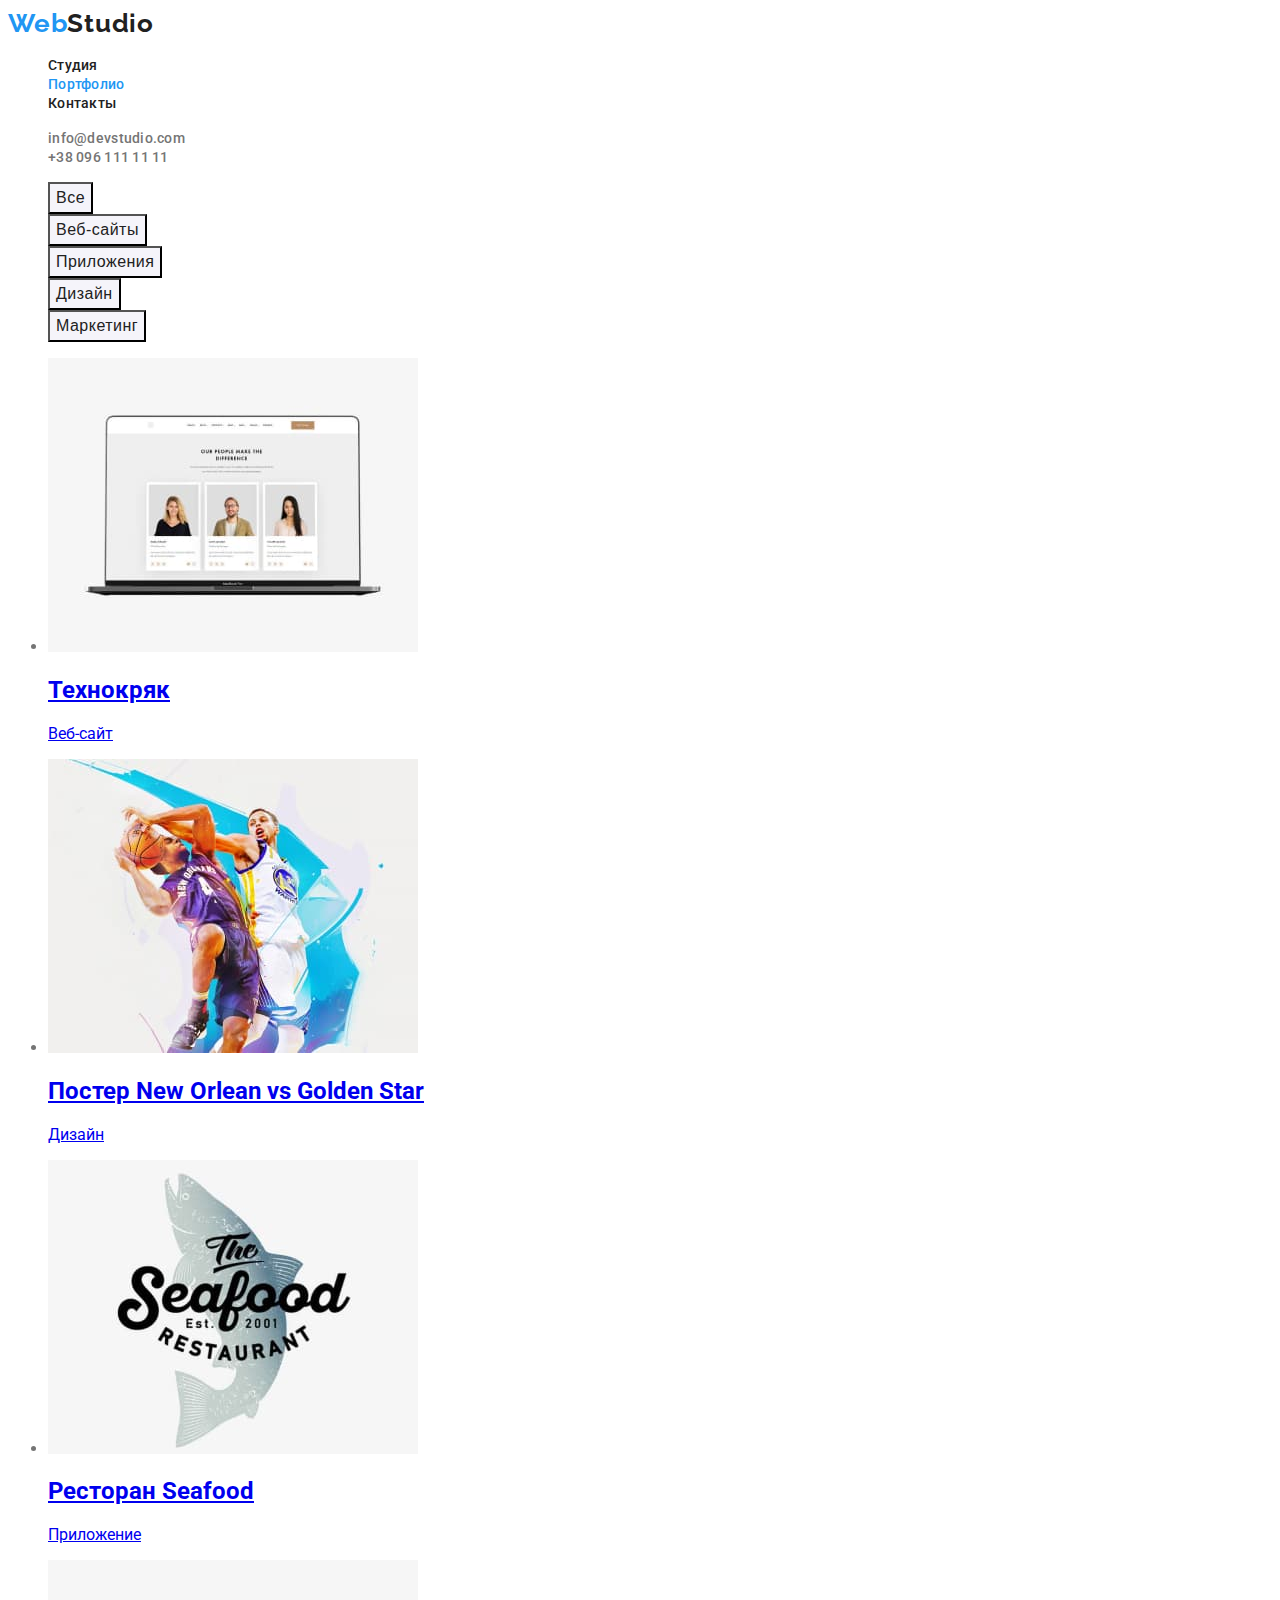
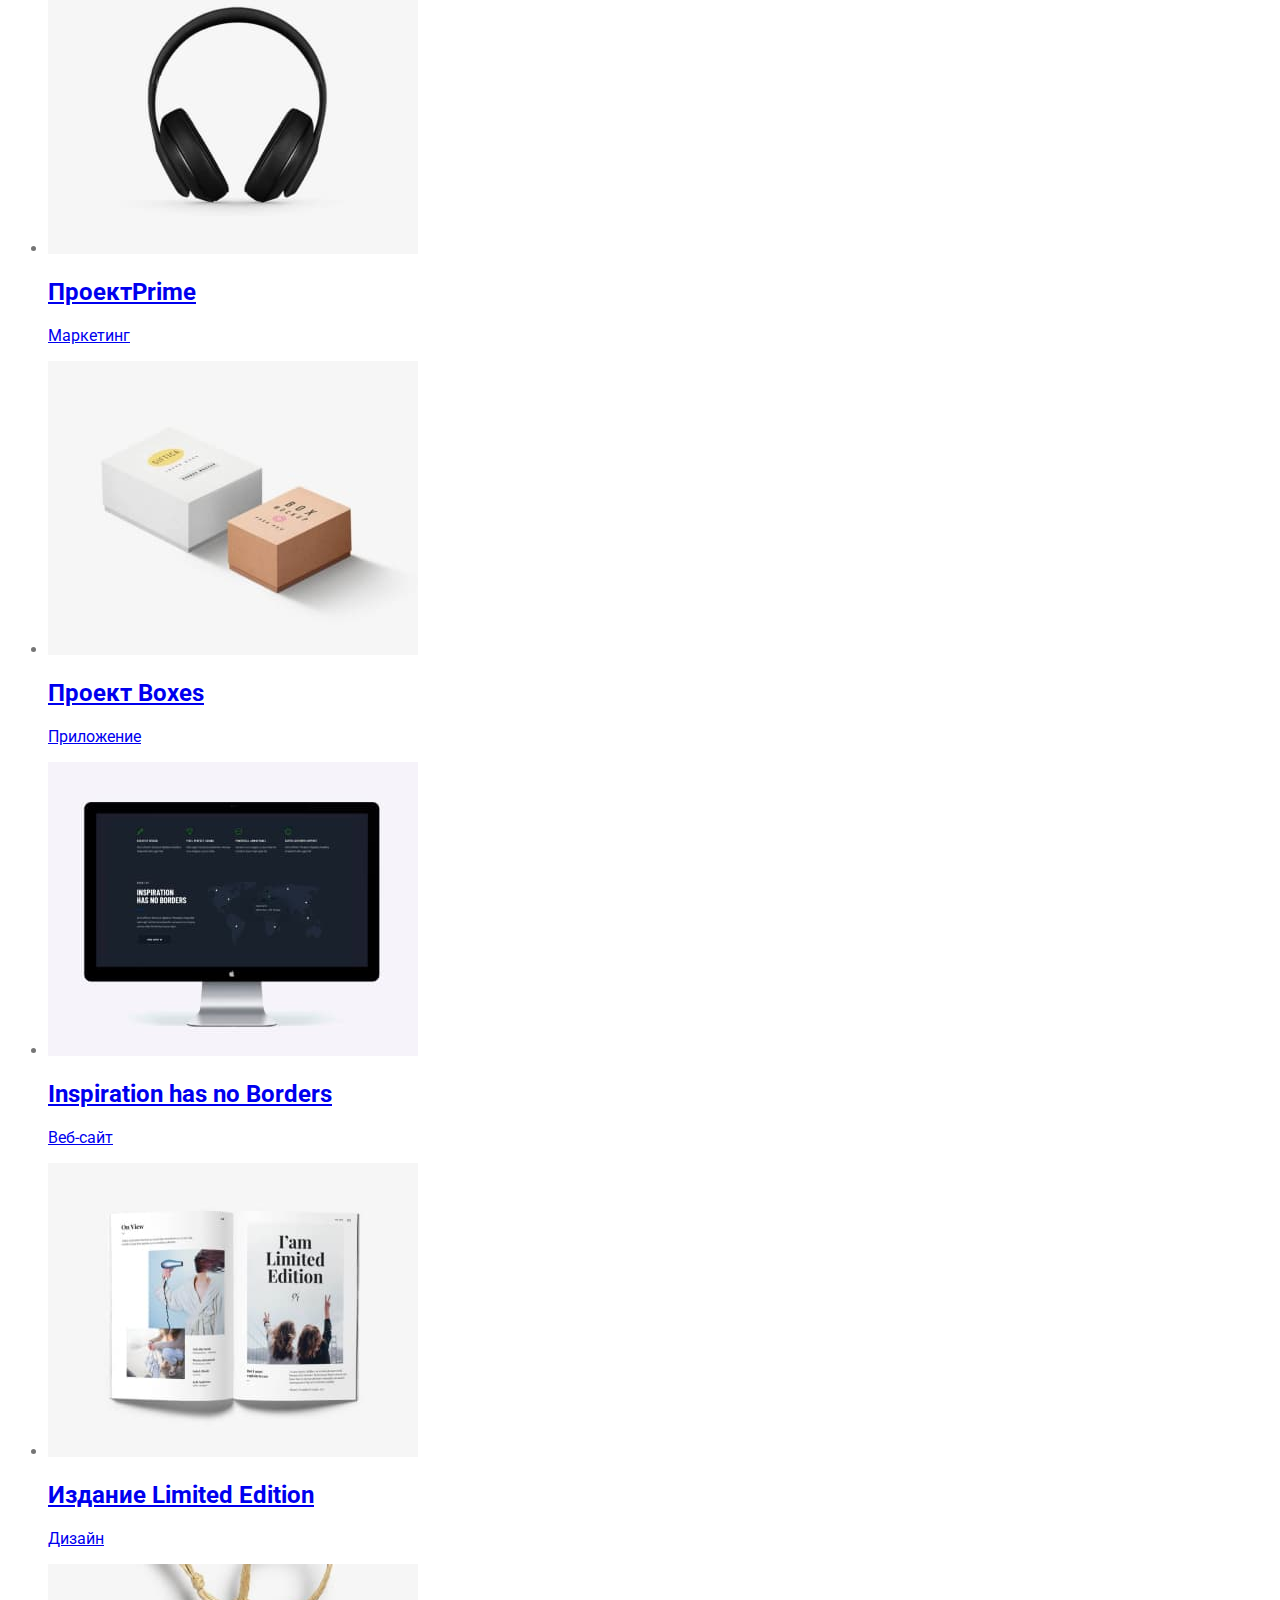
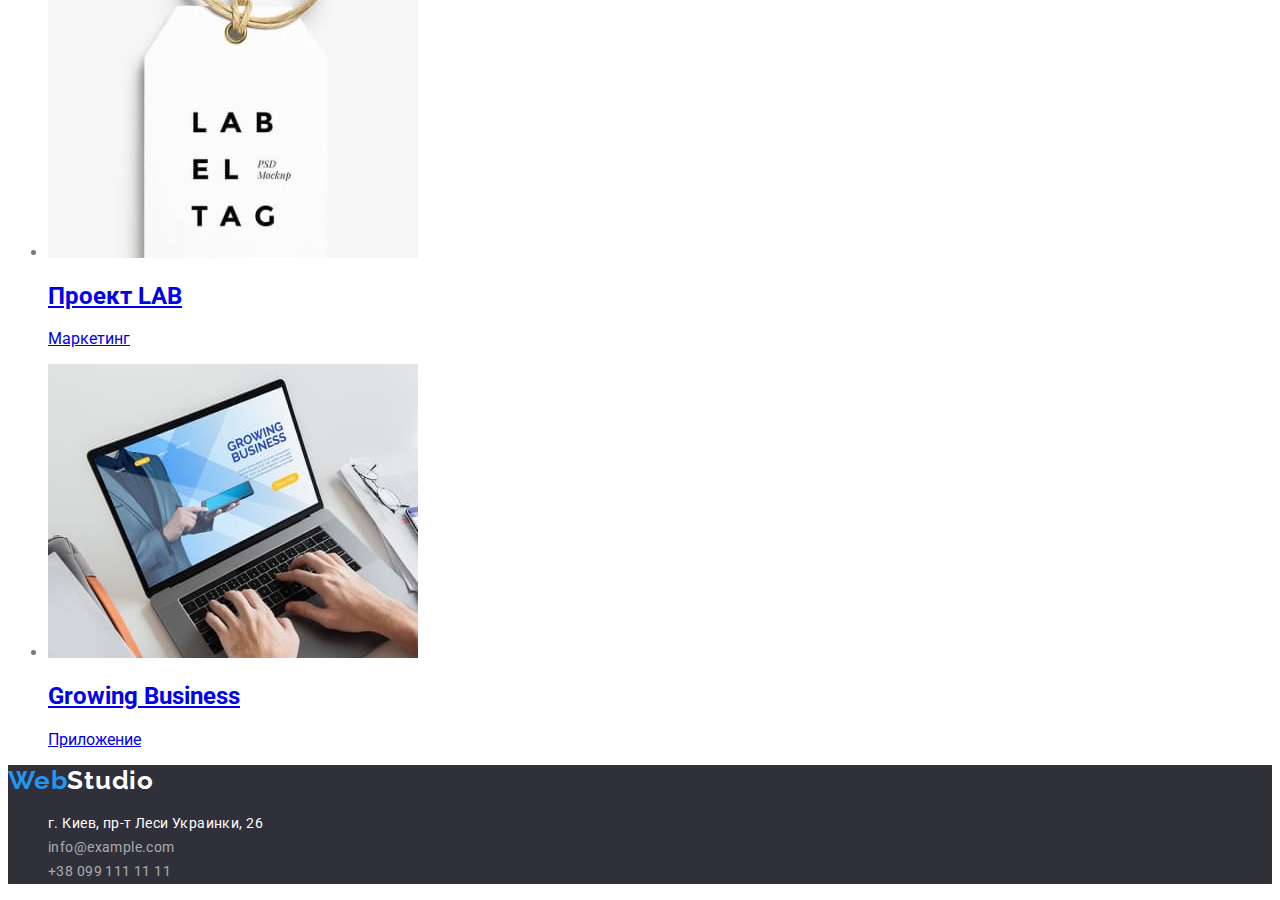
==== portfolio.html @ f350403c "Добавил некоторые стили" ====
<!DOCTYPE html>
<html lang="ru">
  <head>
    <meta charset="UTF-8" />
    <meta http-equiv="X-UA-Compatible" content="IE=edge" />
    <meta name="viewport" content="width=device-width, initial-scale=1.0" />
    <title>Портфолио</title>
    <link
      href="https://fonts.googleapis.com/css2?family=Raleway:wght@700&family=Roboto:wght@400;500;700;900&display=swap"
      rel="stylesheet"
    />
    <link rel="stylesheet" href="./css/style.css" />
  </head>
  <body class="body">
    <header>
      <nav class="navigation">
        <a class="logo-header" href="./index.html"> <span class="logo-web">Web</span>Studio </a>

        <ul class="nav-list">
          <li><a class="nav-link" href="./index.html">Студия</a></li>
          <li><a class="nav-link open-page" href="./portfolio.html ">Портфолио</a></li>
          <li><a class="nav-link" href="/ ">Контакты</a></li>
        </ul>
      </nav>
      <ul class="list-contact">
        <li><a class="link-contact" href="mailto:info@devstudio.com">info@devstudio.com</a></li>
        <li><a class="link-contact" href="tel:+380961111111">+38 096 111 11 11</a></li>
      </ul>
    </header>

    <main>
      <nav>
        <ul class="list-btn">
          <li><button class="button-item" type="button">Все</button></li>
          <li><button class="button-item" type="button">Веб-сайты</button></li>
          <li><button class="button-item" type="button">Приложения</button></li>
          <li><button class="button-item" type="button">Дизайн</button></li>
          <li><button class="button-item" type="button">Маркетинг</button></li>
        </ul>
      </nav>
      <section>
        <ul>
          <li>
            <a href="#">
              <img src="./images/img (9).jpg" alt="технокряк" />
              <h2>Технокряк</h2>
              <p>Веб-сайт</p>
            </a>
          </li>
          <li>
            <a href="#">
              <img src="./images/img (1) (1).jpg " alt="постер с баскетболистами" />
              <h2>Постер <span lang="en">New Orlean vs Golden Star</span></h2>
              <p>Дизайн</p>
            </a>
          </li>
          <li>
            <a href="#">
              <img src="./images/img (2) (1).jpg " alt="постер с названием ресторана" />
              <h2>Ресторан <span lang="en">Seafood</span></h2>
              <p>Приложение</p>
            </a>
          </li>
          <li>
            <a href="#">
              <img src="./images/img (3) (1).jpg  " alt="наушники" />
              <h2>Проект<span lang="en">Prime</span></h2>
              <p>Маркетинг</p>
            </a>
          </li>
          <li>
            <a href="#">
              <img src="./images/img (4) (1).jpg " alt="коробки" />
              <h2>Проект <span lang="en">Boxes</span></h2>
              <p>Приложение</p>
            </a>
          </li>
          <li>
            <a href="#"
              ><img src="./images/img (5) (1).jpg  " alt="монитор" />
              <h2>
                <span lang="en">Inspiration has no Borders</span>
              </h2>
              <p>Веб-сайт</p>
            </a>
          </li>
          <li>
            <a href="#"
              ><img src="./images/img (6) (1).jpg " alt="открытая книга" />
              <h2>Издание <span lang="en">Limited Edition</span></h2>
              <p>Дизайн</p>
            </a>
          </li>
          <li>
            <a href="#"
              ><img src="./images/img (7) (1).jpg " alt="белая бирка с текстом" />
              <h2>Проект <span lang="en">LAB</span></h2>
              <p>Маркетинг</p>
            </a>
          </li>
          <li>
            <a href="#"
              ><img src="./images/img (8) (1).jpg  " alt="ноутбук" />
              <h2><span lang="en">Growing Business</span></h2>
              <p>Приложение</p>
            </a>
          </li>
        </ul>
      </section>
    </main>

    <footer class="footer">
      <a class="logo-footer" href="./index.html"> <span class="logo-web">Web</span>Studio </a>

      <address class="address">
        <ul>
          <li>
            <a class="address-item" href="г. Киев, пр-т Леси Украинки, 26">
              г. Киев, пр-т Леси Украинки, 26
            </a>
          </li>
          <li><a class="mailto-item" href="mailto:info@example.com">info@example.com</a></li>
          <li><a class="tel-item" href="tel:+380991111111">+38 099 111 11 11</a></li>
        </ul>
      </address>
    </footer>
  </body>
</html>
---- css/style.css ----
:root{
--paragraph-text-color: #757575;
--title-text-color: #212121;
--interactive-element-color: #2196F3;
--footer-background-color: #2F303A;
--мain-font-size: 14px
}

.body { 
font-family: Roboto, sans-serif;
color: var(--paragraph-text-color); }

/* Logo */
.logo-header {
font-family: Raleway, sans-serif;
font-weight: bold;
font-size: 26px;
line-height: 1.19;
letter-spacing: 0.03em;
color: var(--title-text-color);
text-decoration: none;
}
.logo:hover,
.logo:focus{
color: var(--interactive-element-color);
}

.logo-web{
color: var(--interactive-element-color);
}

/* Header */

.nav-link { 
font-weight: 500;
font-size: 14px;
line-height: 1.14;
letter-spacing: 0.02em;
color: #212121;
text-decoration: none;
}
.nav-link:hover{
    color: var(--interactive-element-color);
}
.nav-list li{
list-style-type: none;
}
.open-page {
    color: var(--interactive-element-color);
}

.link-contact {
font-weight: 500;
font-size: 14px;
line-height: 1.14;
letter-spacing: 0.02em;
color:var(--paragraph-text-color);
text-decoration: none;
}
.list-contact li {
list-style-type: none;
}
.link-contact:hover,
.link-contact:focus {
  color: var(--interactive-element-color);  
}

/* Hero */

.title-hero{
font-weight: 900;
font-size: 44px;
line-height: 1.36;
text-align: center;
letter-spacing: 0.06em;
text-transform: uppercase;
color: #FFFFFF;
}
.section-hero{ 
    background-color: var(--footer-background-color); }

.button-hero {
font-weight: bold;
font-size: 16px;
line-height: 1.9;
display: flex;
align-items: center;
text-align: center;
letter-spacing: 0.06em;
color: #FFFFFF;
background: #2196F3;
box-shadow: 0px 4px 4px rgba(0, 0, 0, 0.15);
border-radius: 4px;
   }

   /* Секция преимущества */

   .benefits-section h3 {
font-weight: bold;
font-size: 14px;
line-height: 1.14;
letter-spacing: 0.03em;
text-transform: uppercase;
color: var(--title-text-color);
   }

.benefits-section p{

font-weight: normal;
font-size: 14px;
line-height: 1.71;
letter-spacing: 0.03em;
color: var(--paragraph-text-color)
   }

.benefits-section li{
list-style-type: none;

}



   /* Чем мы занимаемся */

   .title-class,
   .title-command{
font-weight: bold;
font-size: 36px;
line-height: 42px;
text-align: center;
letter-spacing: 0.03em;
color: var(--title-text-color); 
   }
   
   .section-class li{
    list-style-type: none;
   }

   /* Наша команда */
   .text-name {

font-weight: 500;
font-size: 16px;
line-height: 1.18;
text-align: center;
letter-spacing: 0.03em;
color: var(--title-text-color);
   }
   .text-profession {
font-size: 16px;
line-height: 1.18;
text-align: center;
letter-spacing: 0.03em;
color: var(--paragraph-text-color);
   }

   .section-command li {
       list-style-type: none;
   }

   /* Footer */
   .logo-footer{
font-family: Raleway, sans-serif;
font-weight: bold;
text-decoration: none;
font-size: 26px;
line-height: 1.19;
letter-spacing: 0.03em;
color: #FFFFFF;
   }
    .footer {
   background: var(--footer-background-color) ;}
   
   .address-item {
font-size: 14px;
line-height: 1.71;
letter-spacing: 0.03em;
color: #FFFFFF;
   }
.address-item{
font-style: normal;
font-weight: normal;
font-size: 14px;
line-height: 1.71;
letter-spacing: 0.03em;
color: #FFFFFF;
}


.mailto-item,
.tel-item {
font-style: normal;
font-weight: normal;
font-size: 14px;
line-height: 1.71;
letter-spacing: 0.03em;
color: rgba(255, 255, 255, 0.6);
}

.footer a:hover,
.footer a:focus  {
    color: var(--interactive-element-color); 
}
.address li{
list-style-type: none;
}
.address a{
text-decoration: none;}


/* Стили для портфолио */

.button-item {
font-weight: 500;
font-size: 16px;
line-height: 26px;
text-align: center;
letter-spacing: 0.03em;
color:var(--title-text-color);
background: #F5F4FA
}
  
.button-item:hover {
    color: #FFFFFF;
    background: #2196F3;
}
.list-btn li {
list-style-type: none;}
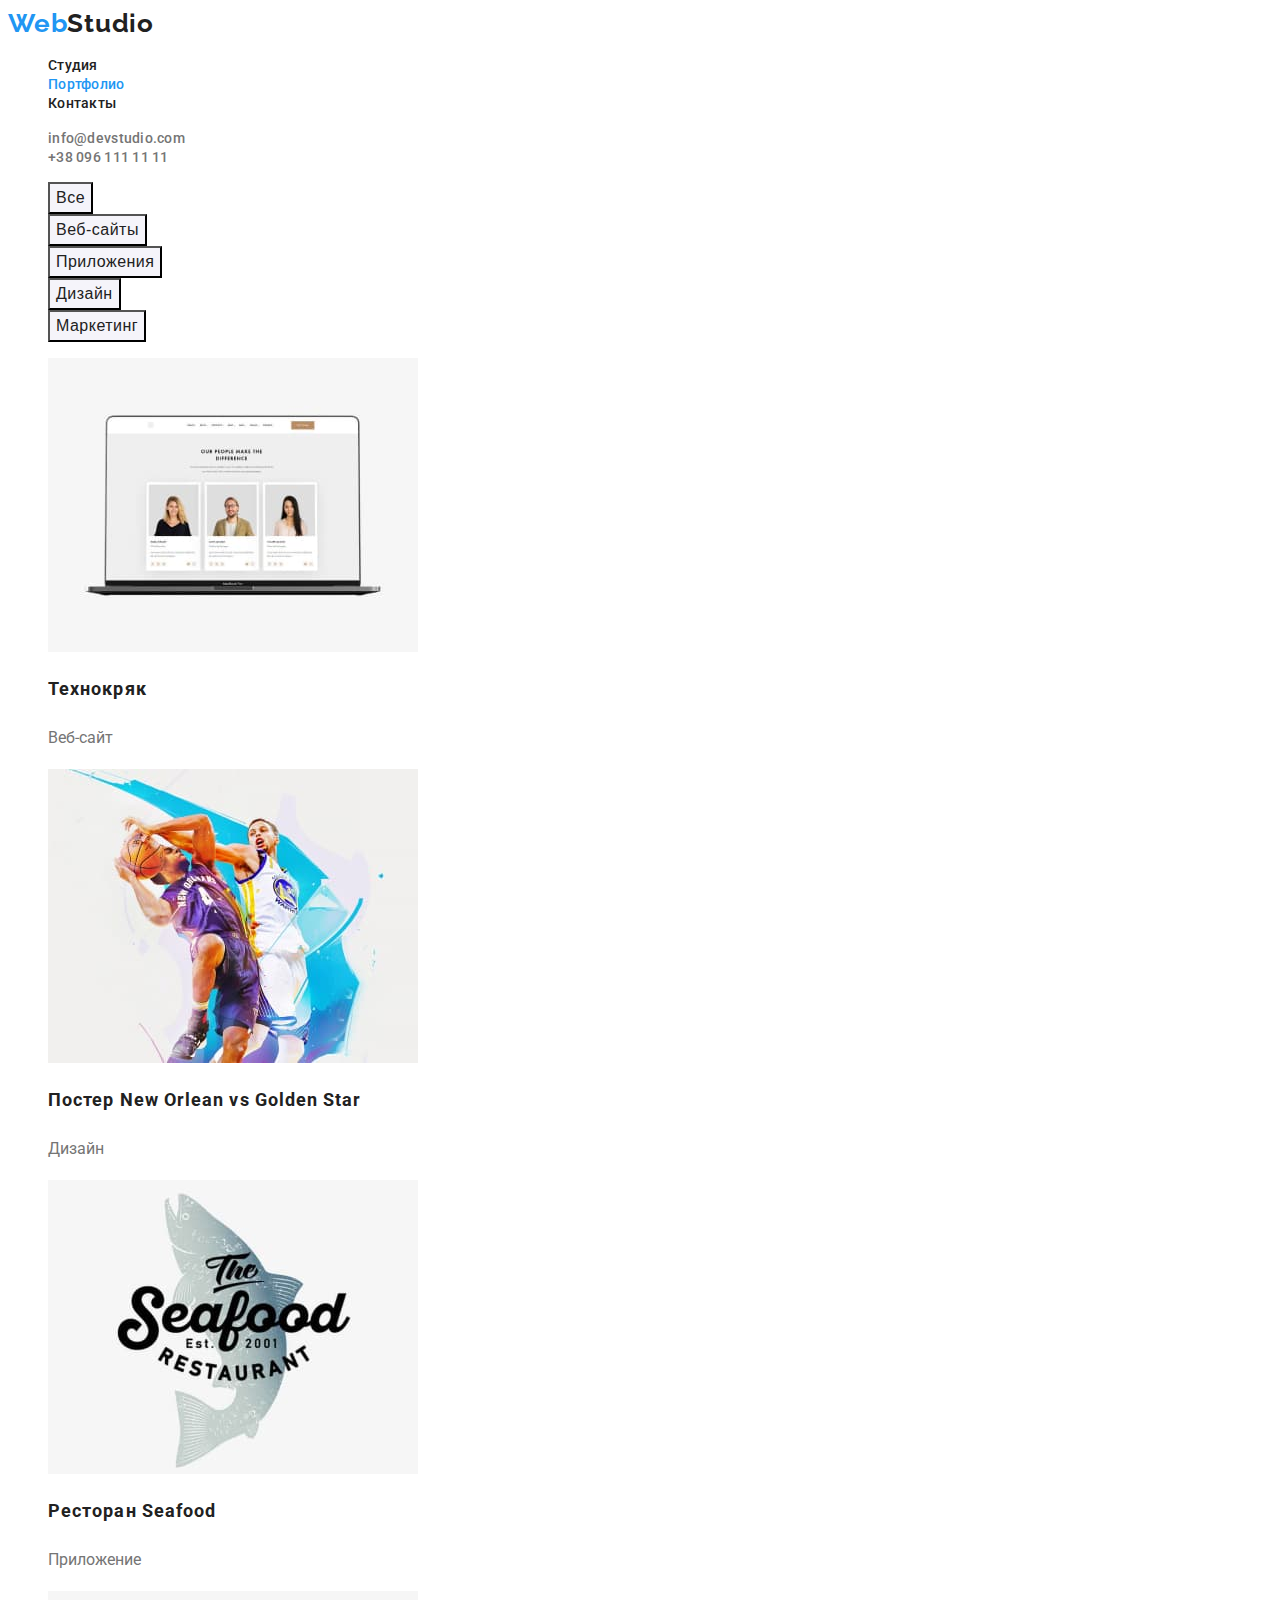
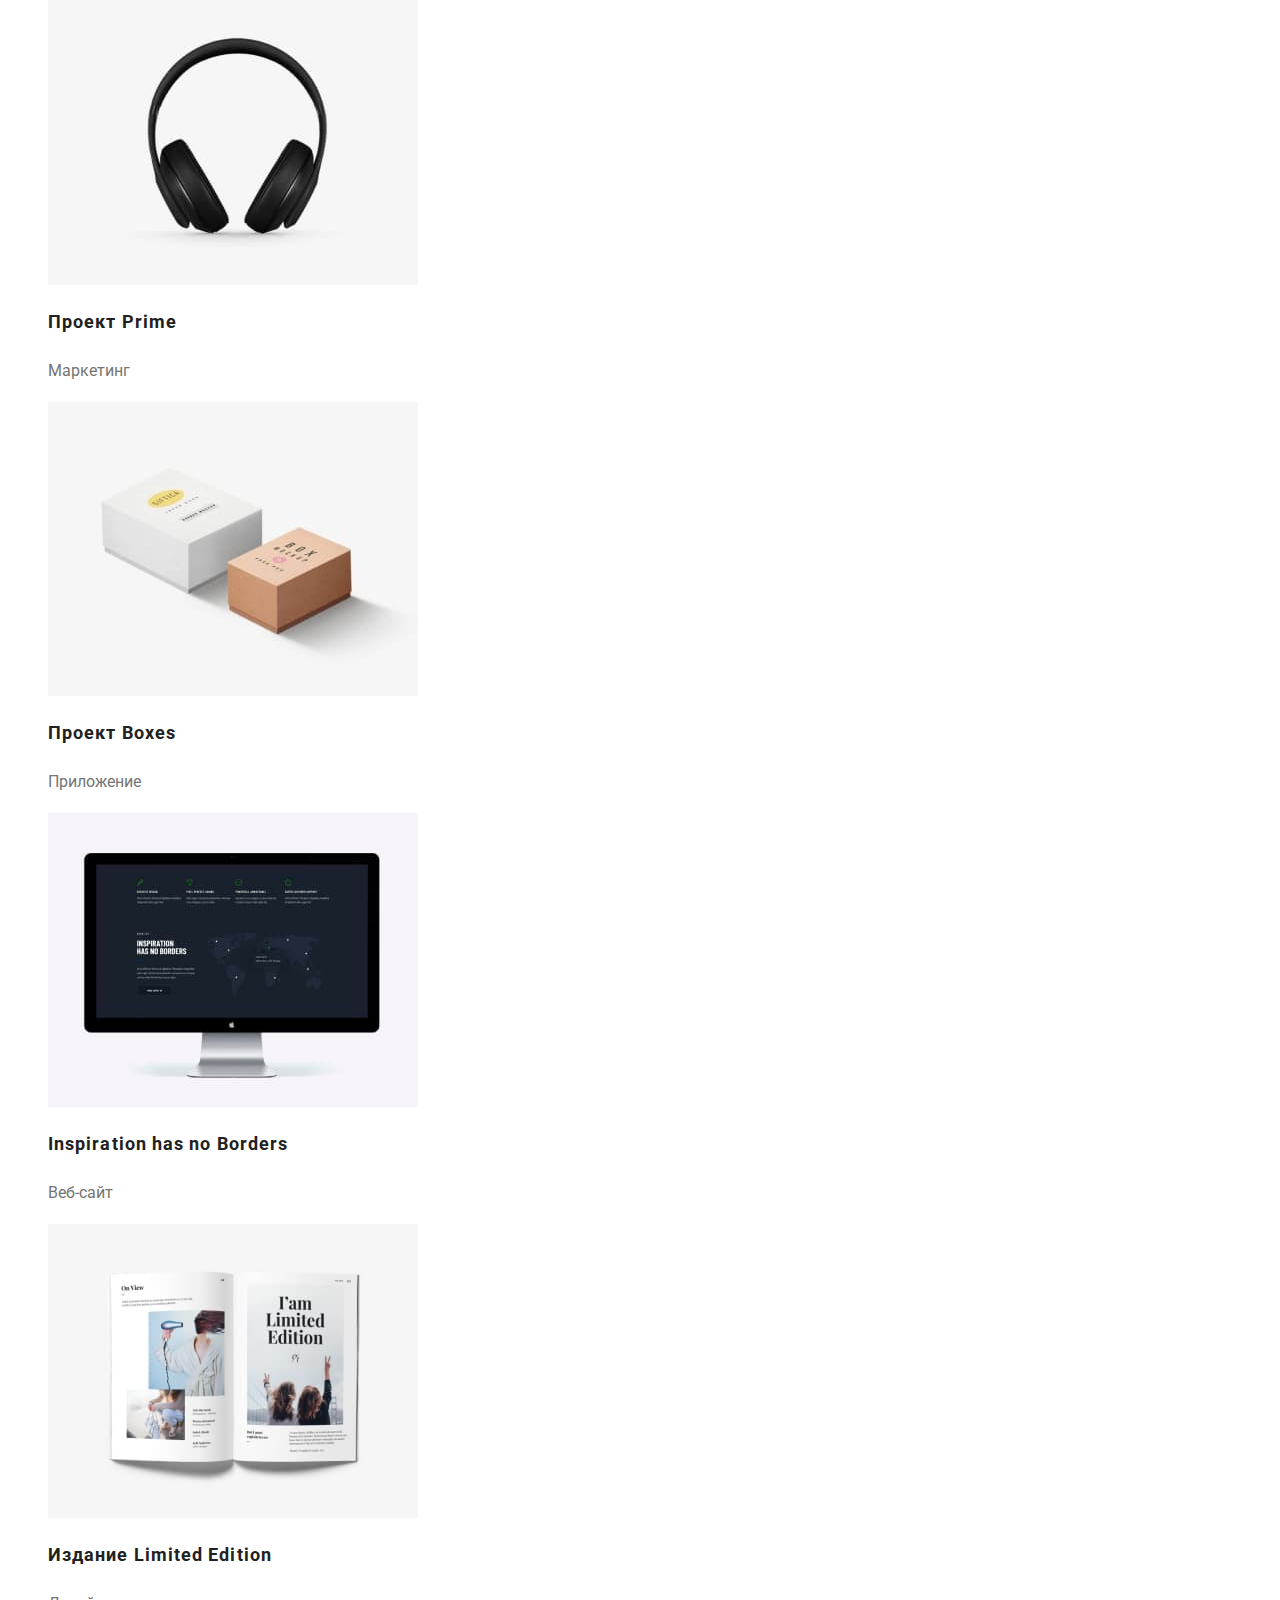
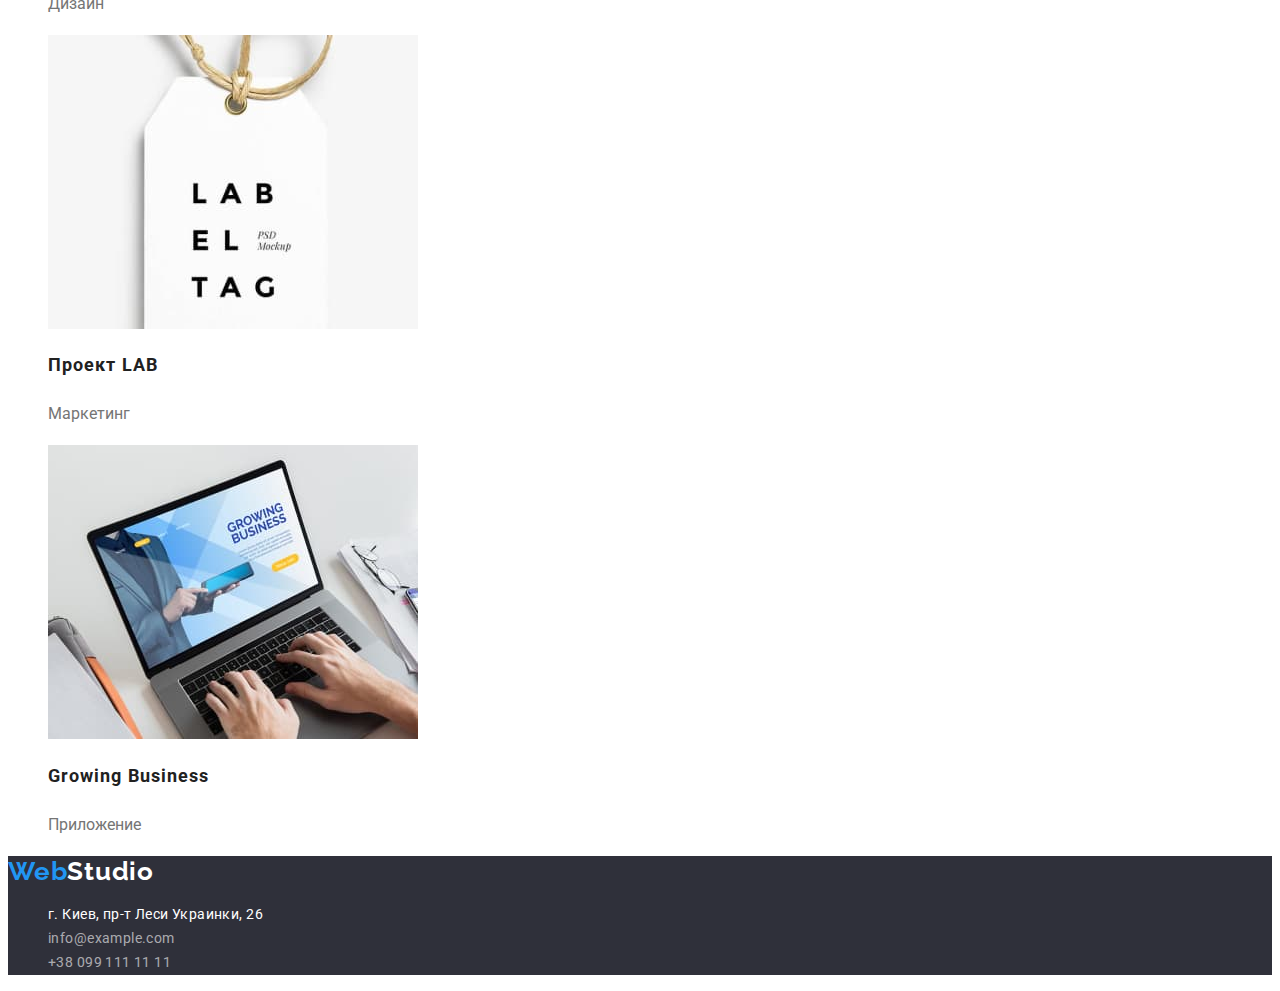
==== commit d4c9eff8: "Добавил стилей текста" ====
--- a/portfolio.html
+++ b/portfolio.html
@@ -38,46 +38,46 @@
           <li><button class="button-item" type="button">Маркетинг</button></li>
         </ul>
       </nav>
-      <section>
+      <section class="section-achievements">
         <ul>
           <li>
             <a href="#">
-              <img src="./images/img (9).jpg" alt="технокряк" />
+              <img src="./images/img(9).jpg" alt="технокряк" />
               <h2>Технокряк</h2>
               <p>Веб-сайт</p>
             </a>
           </li>
           <li>
             <a href="#">
-              <img src="./images/img (1) (1).jpg " alt="постер с баскетболистами" />
+              <img src="./images/img(1)(1).jpg " alt="постер с баскетболистами" />
               <h2>Постер <span lang="en">New Orlean vs Golden Star</span></h2>
               <p>Дизайн</p>
             </a>
           </li>
           <li>
             <a href="#">
-              <img src="./images/img (2) (1).jpg " alt="постер с названием ресторана" />
+              <img src="./images/img(2)(1).jpg " alt="постер с названием ресторана" />
               <h2>Ресторан <span lang="en">Seafood</span></h2>
               <p>Приложение</p>
             </a>
           </li>
           <li>
             <a href="#">
-              <img src="./images/img (3) (1).jpg  " alt="наушники" />
-              <h2>Проект<span lang="en">Prime</span></h2>
+              <img src="./images/img(3)(1).jpg  " alt="наушники" />
+              <h2>Проект <span lang="en">Prime</span></h2>
               <p>Маркетинг</p>
             </a>
           </li>
           <li>
             <a href="#">
-              <img src="./images/img (4) (1).jpg " alt="коробки" />
+              <img src="./images/img(4)(1).jpg " alt="коробки" />
               <h2>Проект <span lang="en">Boxes</span></h2>
               <p>Приложение</p>
             </a>
           </li>
           <li>
             <a href="#"
-              ><img src="./images/img (5) (1).jpg  " alt="монитор" />
+              ><img src="./images/img(5)(1).jpg  " alt="монитор" />
               <h2>
                 <span lang="en">Inspiration has no Borders</span>
               </h2>
@@ -86,21 +86,21 @@
           </li>
           <li>
             <a href="#"
-              ><img src="./images/img (6) (1).jpg " alt="открытая книга" />
+              ><img src="./images/img(6)(1).jpg " alt="открытая книга" />
               <h2>Издание <span lang="en">Limited Edition</span></h2>
               <p>Дизайн</p>
             </a>
           </li>
           <li>
             <a href="#"
-              ><img src="./images/img (7) (1).jpg " alt="белая бирка с текстом" />
+              ><img src="./images/img(7)(1).jpg " alt="белая бирка с текстом" />
               <h2>Проект <span lang="en">LAB</span></h2>
               <p>Маркетинг</p>
             </a>
           </li>
           <li>
             <a href="#"
-              ><img src="./images/img (8) (1).jpg  " alt="ноутбук" />
+              ><img src="./images/img(8)(1).jpg  " alt="ноутбук" />
               <h2><span lang="en">Growing Business</span></h2>
               <p>Приложение</p>
             </a>
@@ -115,7 +115,12 @@
       <address class="address">
         <ul>
           <li>
-            <a class="address-item" href="г. Киев, пр-т Леси Украинки, 26">
+            <a
+              class="address-item"
+              href="https://goo.gl/maps/D85SnUthi7dSxmGW8"
+              target="_blank"
+              rel="noopener noreferrer"
+            >
               г. Киев, пр-т Леси Украинки, 26
             </a>
           </li>
--- a/css/style.css
+++ b/css/style.css
@@ -8,7 +8,14 @@
 
 .body { 
 font-family: Roboto, sans-serif;
-color: var(--paragraph-text-color); }
+color: var(--paragraph-text-color); 
+}
+
+li{
+list-style-type: none;}
+
+a{
+text-decoration: none;}
 
 /* Logo */
 .logo-header {
@@ -18,7 +25,7 @@
 line-height: 1.19;
 letter-spacing: 0.03em;
 color: var(--title-text-color);
-text-decoration: none;
+
 }
 .logo:hover,
 .logo:focus{
@@ -37,14 +44,11 @@
 line-height: 1.14;
 letter-spacing: 0.02em;
 color: #212121;
-text-decoration: none;
 }
 .nav-link:hover{
     color: var(--interactive-element-color);
 }
-.nav-list li{
-list-style-type: none;
-}
+
 .open-page {
     color: var(--interactive-element-color);
 }
@@ -55,11 +59,8 @@
 line-height: 1.14;
 letter-spacing: 0.02em;
 color:var(--paragraph-text-color);
-text-decoration: none;
-}
-.list-contact li {
-list-style-type: none;
-}
+}
+
 .link-contact:hover,
 .link-contact:focus {
   color: var(--interactive-element-color);  
@@ -113,12 +114,6 @@
 color: var(--paragraph-text-color)
    }
 
-.benefits-section li{
-list-style-type: none;
-
-}
-
-
 
    /* Чем мы занимаемся */
 
@@ -132,9 +127,6 @@
 color: var(--title-text-color); 
    }
    
-   .section-class li{
-    list-style-type: none;
-   }
 
    /* Наша команда */
    .text-name {
@@ -154,15 +146,12 @@
 color: var(--paragraph-text-color);
    }
 
-   .section-command li {
-       list-style-type: none;
-   }
+   
 
    /* Footer */
    .logo-footer{
 font-family: Raleway, sans-serif;
 font-weight: bold;
-text-decoration: none;
 font-size: 26px;
 line-height: 1.19;
 letter-spacing: 0.03em;
@@ -201,14 +190,10 @@
 .footer a:focus  {
     color: var(--interactive-element-color); 
 }
-.address li{
-list-style-type: none;
-}
-.address a{
-text-decoration: none;}
-
 
 /* Стили для портфолио */
+
+/* button */
 
 .button-item {
 font-weight: 500;
@@ -224,5 +209,23 @@
     color: #FFFFFF;
     background: #2196F3;
 }
-.list-btn li {
-list-style-type: none;}
+
+
+/*  Примери работ */
+
+.section-achievements h2{
+
+font-weight: bold;
+font-size: 18px;
+line-height: 2;
+letter-spacing: 0.06em;
+color: var(--title-text-color)
+}
+ 
+.section-achievements p{
+font-weight: normal;
+font-size: 16px;
+line-height: 30px;
+letter-spacing: 1.87;
+color: var(--paragraph-text-color);
+}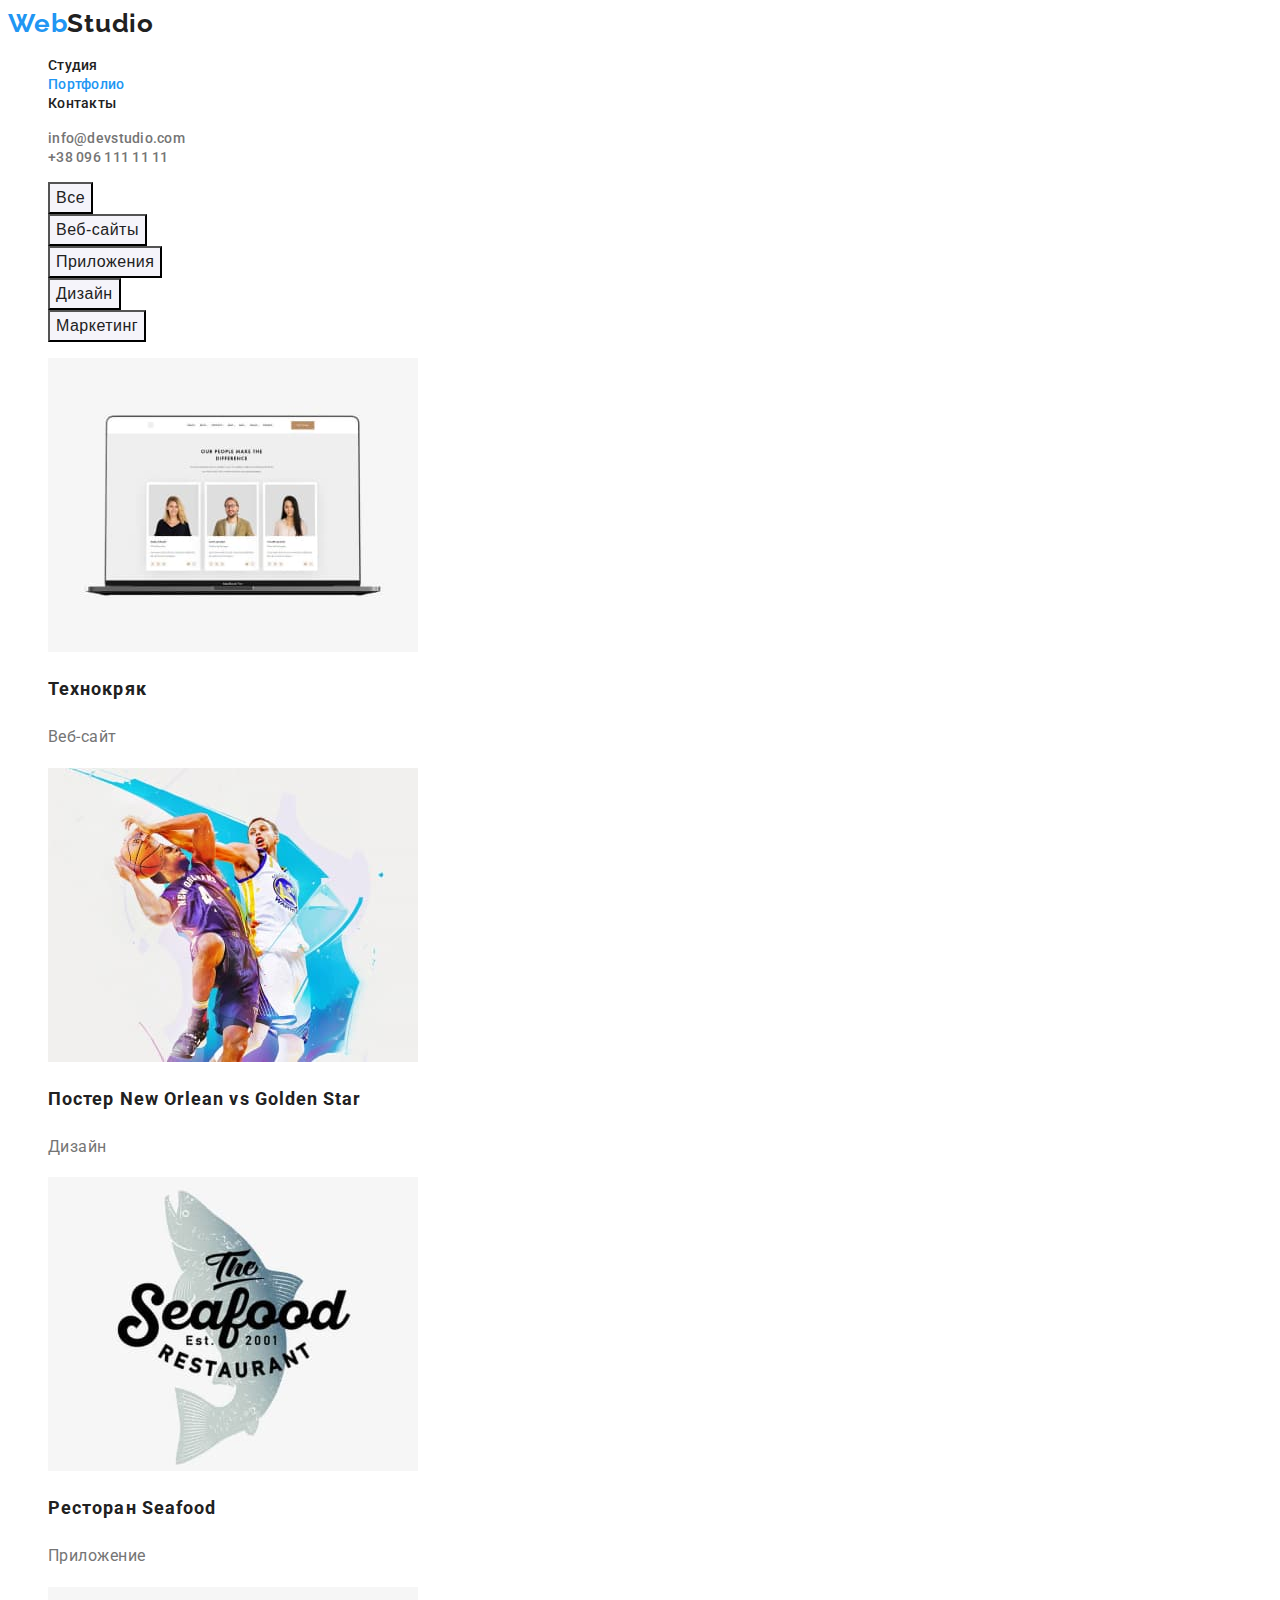
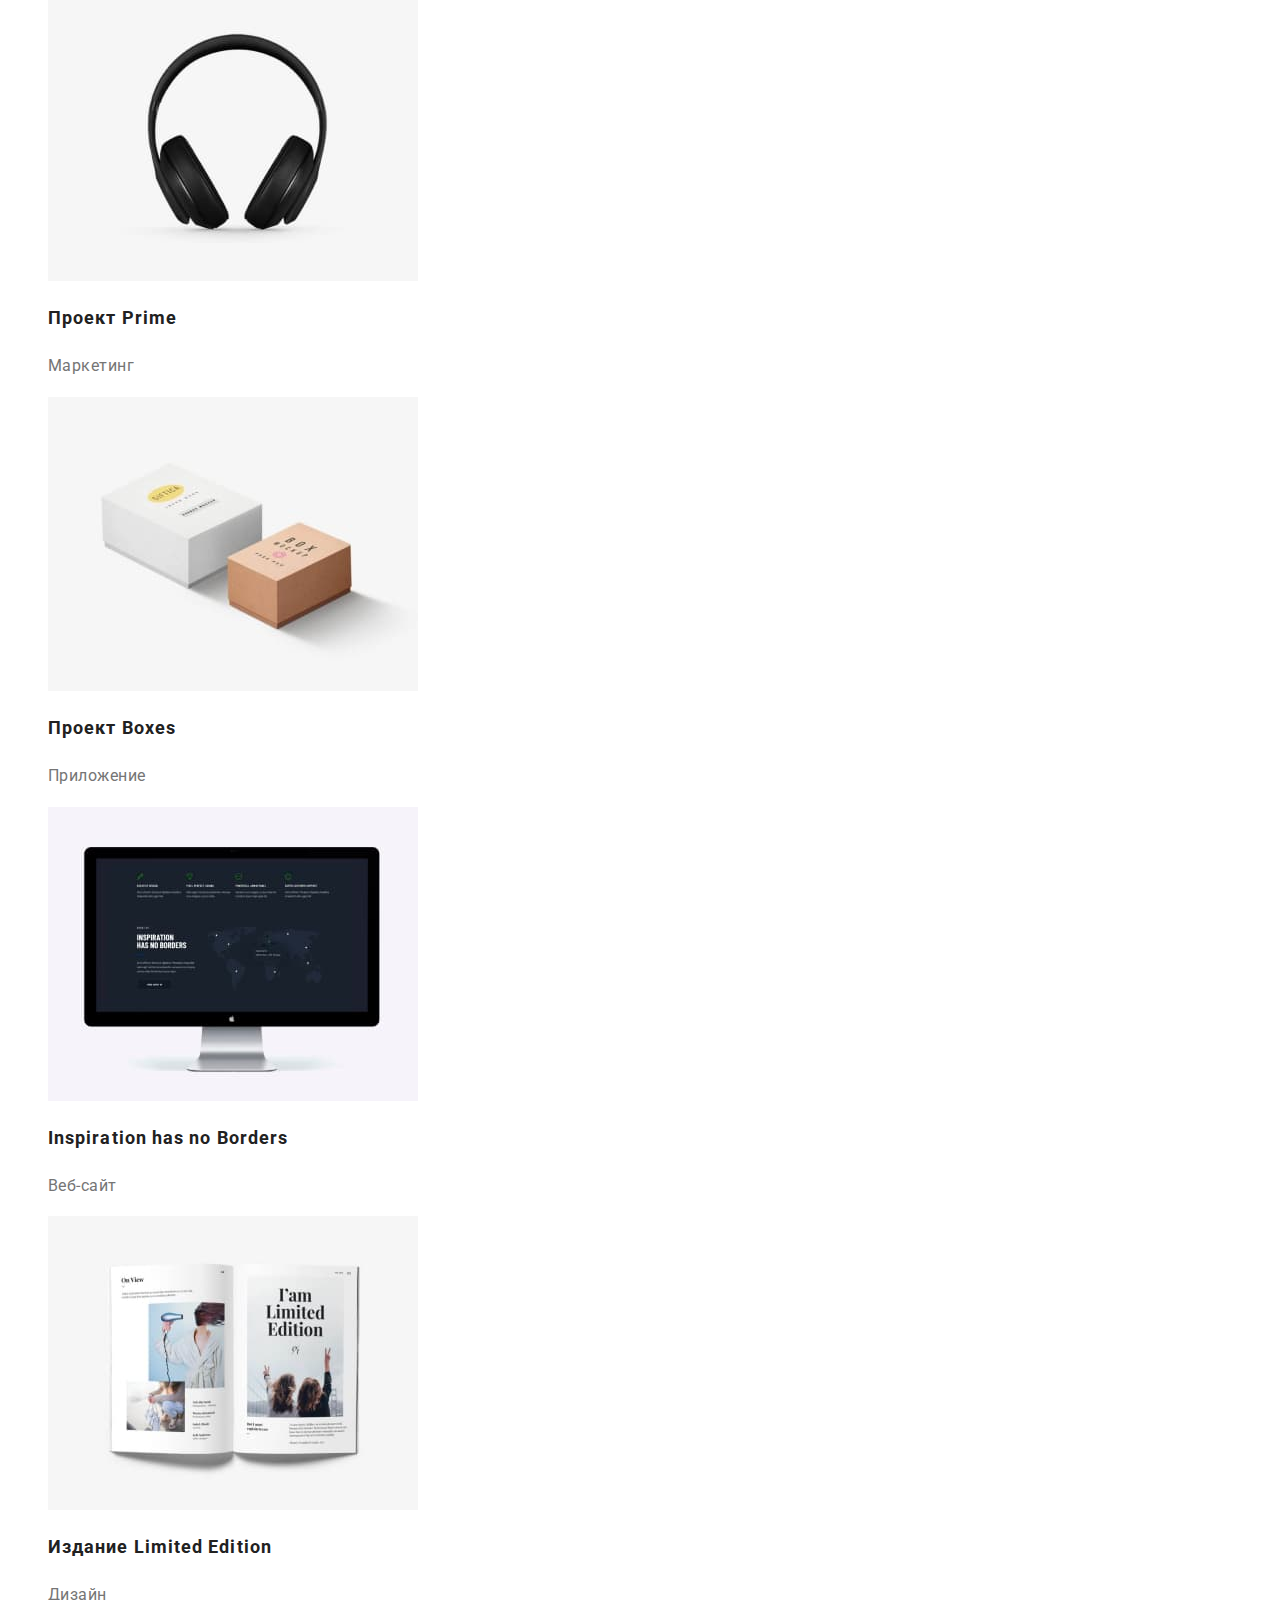
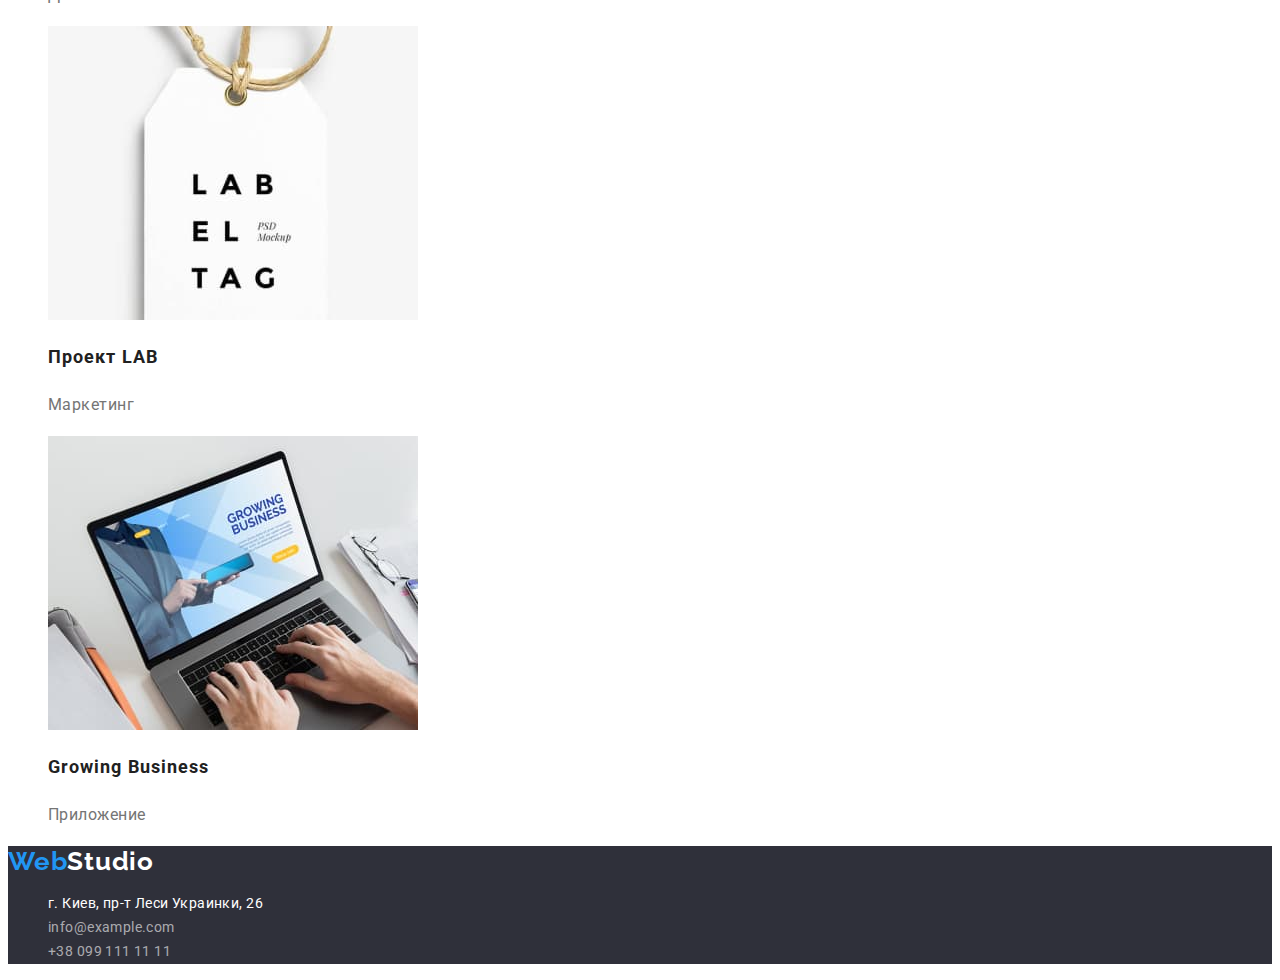
==== commit 19aee222: "Исправил ошибки" ====
--- a/portfolio.html
+++ b/portfolio.html
@@ -29,7 +29,7 @@
     </header>
 
     <main>
-      <nav>
+      <section>
         <ul class="list-btn">
           <li><button class="button-item" type="button">Все</button></li>
           <li><button class="button-item" type="button">Веб-сайты</button></li>
@@ -37,47 +37,56 @@
           <li><button class="button-item" type="button">Дизайн</button></li>
           <li><button class="button-item" type="button">Маркетинг</button></li>
         </ul>
-      </nav>
-      <section class="section-achievements">
-        <ul>
+
+        <ul class="section-achievements">
           <li>
             <a href="#">
-              <img src="./images/img(9).jpg" alt="технокряк" />
+              <img src="./images/img(9).jpg" alt="технокряк" width="370" height="294" />
               <h2>Технокряк</h2>
               <p>Веб-сайт</p>
             </a>
           </li>
           <li>
             <a href="#">
-              <img src="./images/img(1)(1).jpg " alt="постер с баскетболистами" />
+              <img
+                src="./images/img(1)(1).jpg "
+                alt="постер с баскетболистами"
+                width="370"
+                height="294"
+              />
               <h2>Постер <span lang="en">New Orlean vs Golden Star</span></h2>
               <p>Дизайн</p>
             </a>
           </li>
           <li>
             <a href="#">
-              <img src="./images/img(2)(1).jpg " alt="постер с названием ресторана" />
+              <img
+                src="./images/img(2)(1).jpg "
+                alt="постер с названием ресторана"
+                width="370"
+                height="294"
+              />
               <h2>Ресторан <span lang="en">Seafood</span></h2>
               <p>Приложение</p>
             </a>
           </li>
           <li>
             <a href="#">
-              <img src="./images/img(3)(1).jpg  " alt="наушники" />
+              <img src="./images/img(3)(1).jpg  " alt="наушники" width="370" height="294" />
               <h2>Проект <span lang="en">Prime</span></h2>
               <p>Маркетинг</p>
             </a>
           </li>
           <li>
             <a href="#">
-              <img src="./images/img(4)(1).jpg " alt="коробки" />
+              <img src="./images/img(4)(1).jpg " alt="коробки" width="370" height="294" />
               <h2>Проект <span lang="en">Boxes</span></h2>
               <p>Приложение</p>
             </a>
           </li>
           <li>
             <a href="#"
-              ><img src="./images/img(5)(1).jpg  " alt="монитор" />
+              ><img src="./images/img(5)(1).jpg  " alt="монитор" width="370" height="294" />
               <h2>
                 <span lang="en">Inspiration has no Borders</span>
               </h2>
@@ -86,21 +95,26 @@
           </li>
           <li>
             <a href="#"
-              ><img src="./images/img(6)(1).jpg " alt="открытая книга" />
+              ><img src="./images/img(6)(1).jpg " alt="открытая книга" width="370" height="294" />
               <h2>Издание <span lang="en">Limited Edition</span></h2>
               <p>Дизайн</p>
             </a>
           </li>
           <li>
             <a href="#"
-              ><img src="./images/img(7)(1).jpg " alt="белая бирка с текстом" />
+              ><img
+                src="./images/img(7)(1).jpg "
+                alt="белая бирка с текстом"
+                width="370"
+                height="294"
+              />
               <h2>Проект <span lang="en">LAB</span></h2>
               <p>Маркетинг</p>
             </a>
           </li>
           <li>
             <a href="#"
-              ><img src="./images/img(8)(1).jpg  " alt="ноутбук" />
+              ><img src="./images/img(8)(1).jpg  " alt="ноутбук" width="370" height="294" />
               <h2><span lang="en">Growing Business</span></h2>
               <p>Приложение</p>
             </a>
--- a/css/style.css
+++ b/css/style.css
@@ -202,7 +202,8 @@
 text-align: center;
 letter-spacing: 0.03em;
 color:var(--title-text-color);
-background: #F5F4FA
+background: #F5F4FA;
+cursor: pointer;
 }
   
 .button-item:hover {
@@ -225,7 +226,7 @@
 .section-achievements p{
 font-weight: normal;
 font-size: 16px;
-line-height: 30px;
-letter-spacing: 1.87;
+line-height: 1.8;
+letter-spacing: 0.03em;
 color: var(--paragraph-text-color);
 }